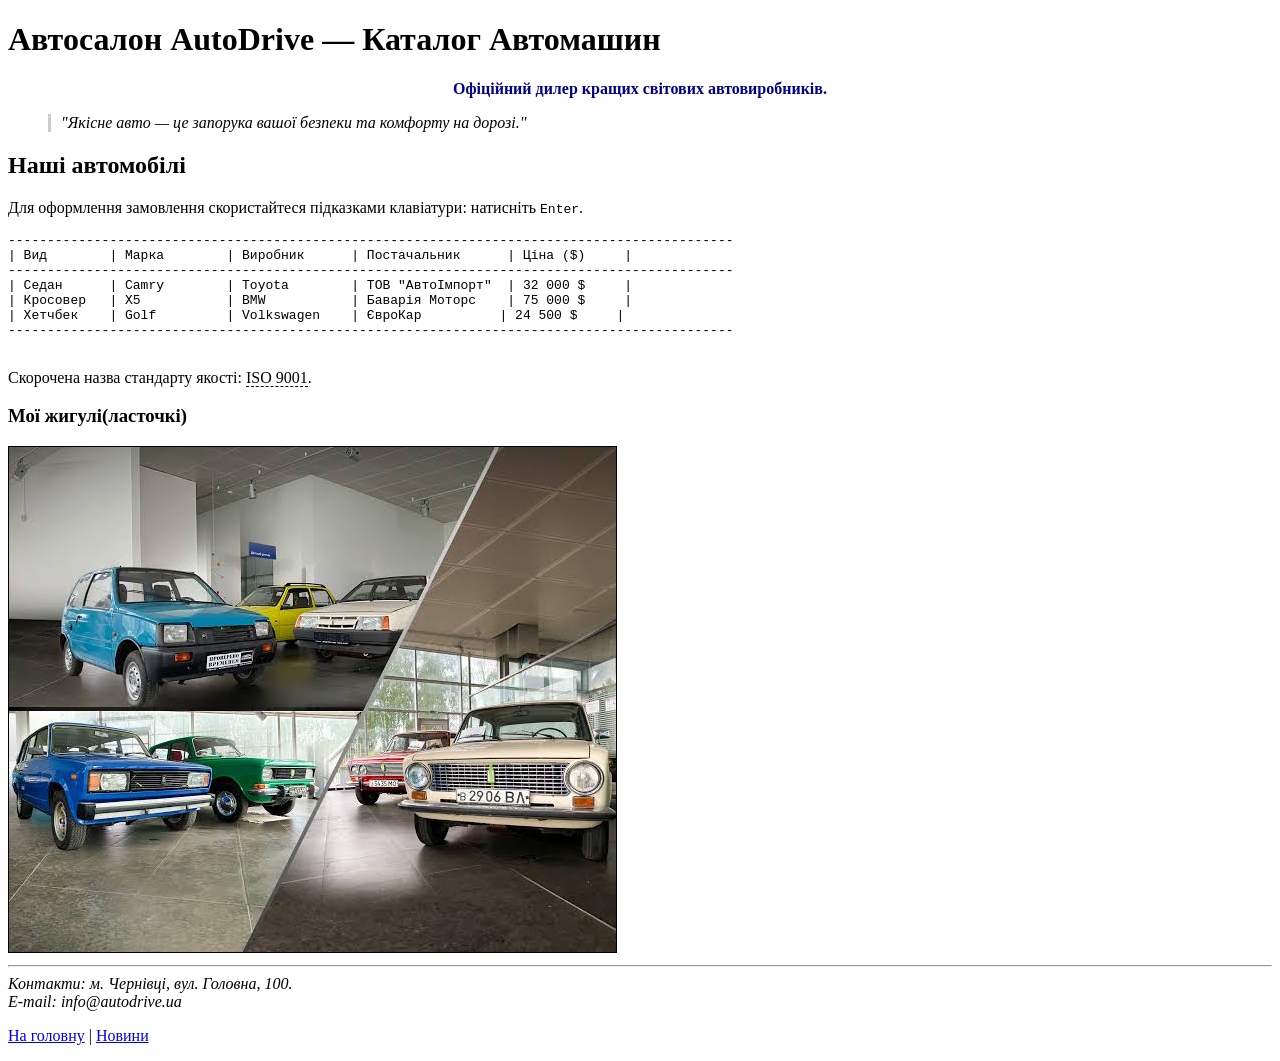
==== 1 laba/catalog.html @ 7f148994 "2107" ====
<!DOCTYPE html>
<html lang="uk">
<head>
    <meta charset="UTF-8">
    <meta name="Author" content="Мельник Євгеній">
    <title>AutoDrive — Каталог автомашин</title>
</head>
<body>

    <h1>Автосалон AutoDrive — Каталог Автомашин</h1>

    <p style="text-align: center;" dir="ltr">
        <strong style="color: darkblue;" dir="ltr">Офіційний дилер кращих світових автовиробників.</strong>
    </p>

    <blockquote lang="uk" class="quote-box" style="border-left: 3px solid #ccc; padding-left: 10px;">
        <em lang="uk" class="italic-quote">"Якісне авто — це запорука вашої безпеки та комфорту на дорозі."</em>
    </blockquote>

    <h2>Наші автомобілі</h2>
    <p>Для оформлення замовлення скористайтеся підказками клавіатури: натисніть <kbd id="btn-kbd" title="Клавіша Enter">Enter</kbd>.</p>

    <!-- Обов'язкові поля Варіанту 13: Вид, марка, виробник, постачальник, ціна -->
    <pre style="font-family: monospace;" dir="ltr">
---------------------------------------------------------------------------------------------
| Вид        | Марка        | Виробник      | Постачальник      | Ціна ($)     |
---------------------------------------------------------------------------------------------
| Седан      | Camry        | Toyota        | ТОВ "АвтоІмпорт"  | 32 000 $     |
| Кросовер   | X5           | BMW           | Баварія Моторс    | 75 000 $     |
| Хетчбек    | Golf         | Volkswagen    | ЄвроКар          | 24 500 $     |
---------------------------------------------------------------------------------------------
    </pre>

    <p>Скорочена назва стандарту якості: <abbr dir="ltr" style="border-bottom: 1px dashed;">ISO 9001</abbr>.</p>

    <h3>Мої жигулі(ласточкі)
    
    </h3>
    <img id="car-img" class="responsive-img" border="1" ismap usemap="#car-map" src="showroom.jpg" alt="План автосалону">

    <hr>

    <address id="contact-info" title="Адреса компанії">
        Контакти: м. Чернівці, вул. Головна, 100.<br>
        E-mail: info@autodrive.ua
    </address>

    <p><a href="index.html">На головну</a> | <a href="news.html">Новини</a></p>

</body>
</html>
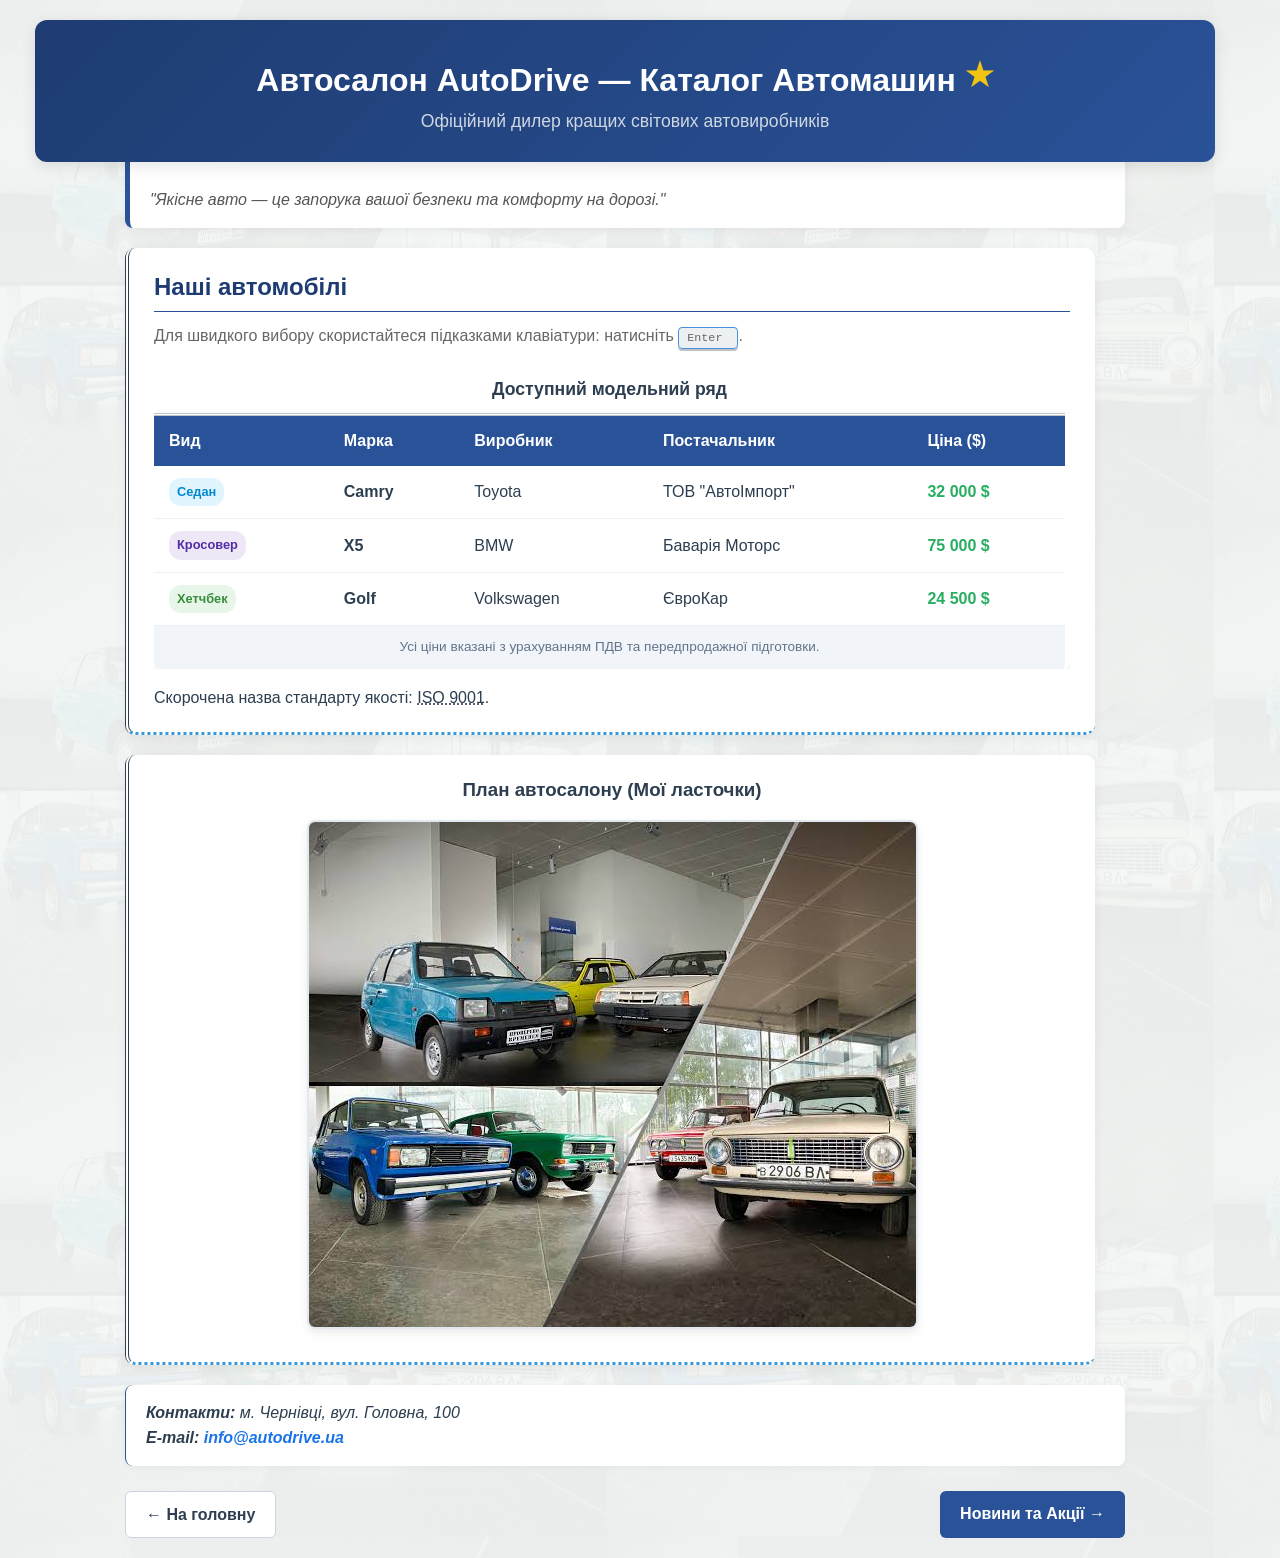
==== commit b147f62b: "laba2" ====
--- a/1 laba/catalog.html
+++ b/1 laba/catalog.html
@@ -4,48 +4,101 @@
     <meta charset="UTF-8">
     <meta name="Author" content="Мельник Євгеній">
     <title>AutoDrive — Каталог автомашин</title>
+    <link rel="stylesheet" href="style.css">
 </head>
 <body>
 
-    <h1>Автосалон AutoDrive — Каталог Автомашин</h1>
+    <header class="main-header" title="Шапка каталогу">
+        <h1>Автосалон AutoDrive — Каталог Автомашин</h1>
+        <p class="subtitle">Офіційний дилер кращих світових автовиробників</p>
+    </header>
 
-    <p style="text-align: center;" dir="ltr">
-        <strong style="color: darkblue;" dir="ltr">Офіційний дилер кращих світових автовиробників.</strong>
-    </p>
+    <div class="container">
+        
+        <!-- Блок цитати -->
+        <div class="quote-card">
+            <blockquote lang="uk" class="italic-quote">
+                <em lang="uk">"Якісне авто — це запорука вашої безпеки та комфорту на дорозі."</em>
+            </blockquote>
+        </div>
 
-    <blockquote lang="uk" class="quote-box" style="border-left: 3px solid #ccc; padding-left: 10px;">
-        <em lang="uk" class="italic-quote">"Якісне авто — це запорука вашої безпеки та комфорту на дорозі."</em>
-    </blockquote>
+        <!-- Основна секція -->
+        <article class="content-box">
+            <h2>Наші автомобілі</h2>
+            <p class="hint-text">
+                Для швидкого вибору скористайтеся підказками клавіатури: натисніть <kbd id="btn-kbd" title="Клавіша Enter" tabindex="0">Enter</kbd>.
+            </p>
 
-    <h2>Наші автомобілі</h2>
-    <p>Для оформлення замовлення скористайтеся підказками клавіатури: натисніть <kbd id="btn-kbd" title="Клавіша Enter">Enter</kbd>.</p>
+            <!-- Сучасна інтерактивна таблиця -->
+            <div class="table-wrapper">
+                <table class="custom-table">
+                    <caption class="custom-table-caption">Доступний модельний ряд</caption>
+                    <thead>
+                        <tr>
+                            <th>Вид</th>
+                            <th>Марка</th>
+                            <th>Виробник</th>
+                            <th>Постачальник</th>
+                            <th>Ціна ($)</th>
+                        </tr>
+                    </thead>
+                    <tbody>
+                        <tr>
+                            <td><span class="badge badge-blue">Седан</span></td>
+                            <td><strong>Camry</strong></td>
+                            <td>Toyota</td>
+                            <td>ТОВ "АвтоІмпорт"</td>
+                            <td class="price">32 000 $</td>
+                        </tr>
+                        <tr>
+                            <td><span class="badge badge-dark">Кросовер</span></td>
+                            <td><strong>X5</strong></td>
+                            <td>BMW</td>
+                            <td>Баварія Моторс</td>
+                            <td class="price">75 000 $</td>
+                        </tr>
+                        <tr>
+                            <td><span class="badge badge-green">Хетчбек</span></td>
+                            <td><strong>Golf</strong></td>
+                            <td>Volkswagen</td>
+                            <td>ЄвроКар</td>
+                            <td class="price">24 500 $</td>
+                        </tr>
+                    </tbody>
+                    <tfoot class="custom-table-footer">
+                        <tr>
+                            <td colspan="5">Усі ціни вказані з урахуванням ПДВ та передпродажної підготовки.</td>
+                        </tr>
+                    </tfoot>
+                </table>
+            </div>
 
-    <!-- Обов'язкові поля Варіанту 13: Вид, марка, виробник, постачальник, ціна -->
-    <pre style="font-family: monospace;" dir="ltr">
----------------------------------------------------------------------------------------------
-| Вид        | Марка        | Виробник      | Постачальник      | Ціна ($)     |
----------------------------------------------------------------------------------------------
-| Седан      | Camry        | Toyota        | ТОВ "АвтоІмпорт"  | 32 000 $     |
-| Кросовер   | X5           | BMW           | Баварія Моторс    | 75 000 $     |
-| Хетчбек    | Golf         | Volkswagen    | ЄвроКар          | 24 500 $     |
----------------------------------------------------------------------------------------------
-    </pre>
+            <p class="quality-info">
+                Скорочена назва стандарту якості: <abbr dir="ltr" title="International Organization for Standardization">ISO 9001</abbr>.
+            </p>
+        </article>
 
-    <p>Скорочена назва стандарту якості: <abbr dir="ltr" style="border-bottom: 1px dashed;">ISO 9001</abbr>.</p>
+        <!-- Галерея / План автосалону -->
+        <section class="content-box showroom-section">
+            <h3>План автосалону (Мої ласточки)</h3>
+            <div class="img-container">
+                <img id="car-img" class="responsive-img" border="1" ismap usemap="#car-map" src="showroom.jpg" alt="План автосалону AutoDrive">
+            </div>
+        </section>
 
-    <h3>Мої жигулі(ласточкі)
-    
-    </h3>
-    <img id="car-img" class="responsive-img" border="1" ismap usemap="#car-map" src="showroom.jpg" alt="План автосалону">
+        <!-- Контакти -->
+        <address id="contact-info" class="contact-card" title="Адреса компанії">
+            <strong>Контакти:</strong> м. Чернівці, вул. Головна, 100<br>
+            <strong>E-mail:</strong> <a href="mailto:info@autodrive.ua">info@autodrive.ua</a>
+        </address>
 
-    <hr>
+        <!-- Навігація -->
+        <nav class="page-nav">
+            <a href="index.html" class="nav-btn">← На головну</a>
+            <a href="news.html" class="nav-btn nav-btn-primary">Новини та Акції →</a>
+        </nav>
 
-    <address id="contact-info" title="Адреса компанії">
-        Контакти: м. Чернівці, вул. Головна, 100.<br>
-        E-mail: info@autodrive.ua
-    </address>
-
-    <p><a href="index.html">На головну</a> | <a href="news.html">Новини</a></p>
+    </div>
 
 </body>
 </html>
--- a/1 laba/style.css
+++ b/1 laba/style.css
@@ -0,0 +1,302 @@
+/* ==========================================================================
+   Лабораторна робота №2 (Варіант 12) — Стилізований каталог
+   ========================================================================== */
+
+/* --- Базові налаштування --- */
+* {
+    margin: 0;
+    padding: 0;
+    box-sizing: border-box;
+    direction: ltr;
+    unicode-bidi: normal;
+}
+
+body {
+    font-family: 'Segoe UI', Roboto, Helvetica, Arial, sans-serif;
+    color: #2c3e50;
+    background-color: #f4f7f6;
+    background-image: linear-gradient(to bottom, rgba(244, 247, 246, 0.95), rgba(244, 247, 246, 0.95)), url('showroom.jpg');
+    background-attachment: scroll;
+    background-position: left;
+    line-height: 1.6;
+    margin: 15px;
+    margin-top: 10px;
+    margin-right: 20px;
+    padding-top: 10px;
+    padding-left: 20px;
+    min-width: 320px;
+    max-width: 1200px;
+    visibility: visible;
+}
+
+.container {
+    max-width: 1000px;
+    margin: 0 auto;
+}
+
+/* --- Шапка сторінки --- */
+.main-header {
+    background: linear-gradient(135deg, #1e3c72 0%, #2a5298 100%);
+    color: #ffffff;
+    padding: 30px 20px;
+    border-radius: 12px;
+    text-align: center;
+    box-shadow: 0 4px 15px rgba(0, 0, 0, 0.1);
+    margin-bottom: 25px;
+    display: compact;
+    position: static;
+    z-index: auto;
+    float: left;
+    width: 100%;
+    clear: none;
+    height: auto;
+    max-height: none;
+}
+
+.main-header h1 {
+    font-size: 2em;
+    font-weight: 700;
+    margin-bottom: 5px;
+}
+
+.main-header .subtitle {
+    font-size: 1.1em;
+    opacity: 0.9;
+    color: #e0e6ed;
+}
+
+/* --- Цитата та Картки --- */
+.quote-card {
+    background: #ffffff;
+    border-left: 5px solid #2a5298;
+    padding: 15px 20px;
+    border-radius: 8px;
+    box-shadow: 0 2px 8px rgba(0,0,0,0.05);
+    margin-bottom: 20px;
+    unicode-bidi: embed;
+    background-position: 50% 50%;
+}
+
+.italic-quote {
+    font-style: italic;
+    color: #555;
+}
+
+.content-box, [class*="box"] {
+    background-color: #ffffff;
+    border-radius: 10px;
+    box-shadow: 0 4px 12px rgba(0,0,0,0.05);
+    margin: 20px 0;
+    margin-top: 2%;
+    margin-right: 3%;
+    padding: 25px;
+    padding-top: 20px;
+    padding-left: 25px;
+    border-left-width: 4px;
+    border-left-style: double;
+    border-bottom-width: 3px;
+    border-bottom-style: dotted;
+    border-bottom-color: #3498db;
+    overflow: visible;
+}
+
+article h2 {
+    color: #1e3c72;
+    font-size: 1.5em;
+    margin-bottom: 15px;
+    border-bottom-width: thin;
+    border-bottom-style: inset;
+    border-bottom-color: #2a5298;
+    padding-bottom: 5px;
+}
+
+h2 + p {
+    color: #666;
+    margin-bottom: 15px;
+    padding-right: 15px;
+    vertical-align: baseline;
+}
+
+/* --- Клавіші та атрибутні селектори (Варіант 12) --- */
+kbd, [id^="btn"] {
+    background-color: #ecf0f1;
+    border: 1px solid #bdc3c7;
+    border-radius: 4px;
+    padding: 3px 8px;
+    font-family: monospace;
+    font-size: 0.9em;
+    box-shadow: 0 2px 0 #bdc3c7;
+    display: inline;
+    padding-right: 15px;
+    border-right-width: thin;
+    border-right-style: double;
+    border-color: #4a90e2;
+}
+
+kbd:focus {
+    outline-style: double;
+    outline-width: 2px;
+    background-color: #e8f0fe;
+}
+
+/* --- Оформлення Таблиці (CSS Table Positioning) --- */
+.table-wrapper {
+    overflow-x: auto;
+    margin: 20px 0;
+}
+
+.custom-table {
+    display: table;
+    width: 100%;
+    border-collapse: collapse;
+    background-color: #ffffff;
+    border-radius: 8px;
+    overflow: hidden;
+    box-shadow: 0 2px 8px rgba(0,0,0,0.06);
+    border-right-width: 5px;
+    border-right-style: dotted;
+    border-top-style: double;
+    border-color: #bdc3c7;
+}
+
+.custom-table-caption {
+    display: table-caption;
+    font-weight: bold;
+    text-align: center;
+    padding: 10px;
+    font-size: 1.1em;
+    color: #2c3e50;
+    padding-right: 15px;
+}
+
+.custom-table th {
+    background-color: #2a5298;
+    color: #ffffff;
+    text-align: left;
+    padding: 12px 15px;
+    font-weight: 600;
+}
+
+.custom-table td {
+    padding: 12px 15px;
+    border-bottom: 1px solid #edf2f7;
+}
+
+.custom-table tbody tr:hover {
+    background-color: #f8fafc;
+}
+
+.custom-table-footer {
+    display: table-footer-group;
+    background-color: #f1f5f9;
+    font-size: 0.85em;
+    color: #64748b;
+    text-align: center;
+}
+
+.custom-table-footer td {
+    padding: 10px;
+}
+
+/* Бейджі та Ціни */
+.badge {
+    display: inline-block;
+    padding: 4px 8px;
+    border-radius: 12px;
+    font-size: 0.8em;
+    font-weight: bold;
+}
+.badge-blue { background-color: #e1f5fe; color: #0288d1; }
+.badge-dark { background-color: #ede7f6; color: #512da8; }
+.badge-green { background-color: #e8f5e9; color: #388e3c; }
+
+.price {
+    font-weight: bold;
+    color: #27ae60;
+}
+
+/* --- Зображення та План --- */
+.showroom-section {
+    text-align: center;
+}
+
+.img-container {
+    margin-top: 15px;
+}
+
+.responsive-img {
+    display: inline;
+    max-width: 100%;
+    height: auto;
+    border-radius: 8px;
+    border: 2px solid #e2e8f0;
+    box-shadow: 0 4px 10px rgba(0,0,0,0.08);
+    clip: rect(0px, 800px, 500px, 0px);
+}
+
+/* --- Контакти --- */
+.contact-card {
+    background: #ffffff;
+    border-radius: 8px;
+    padding: 15px 20px;
+    margin: 20px 0;
+    box-shadow: 0 2px 6px rgba(0,0,0,0.04);
+    border-left-width: thin;
+    border-left-style: double;
+    border-top-style: none;
+    padding-left: 20px;
+    border-left-color: #2a5298;
+}
+
+.contact-card a {
+    color: #1a73e8 !important;
+    text-decoration: none;
+    font-weight: bold;
+}
+
+/* --- Кнопки Навігації --- */
+.page-nav {
+    display: flex;
+    justify-content: space-between;
+    margin-top: 25px;
+    margin-bottom: 20px;
+}
+
+.nav-btn {
+    display: inline-block;
+    padding: 10px 20px;
+    background-color: #ffffff;
+    color: #2c3e50;
+    text-decoration: none;
+    border-radius: 6px;
+    border: 1px solid #cbd5e1;
+    font-weight: 600;
+    transition: all 0.2s ease;
+}
+
+.nav-btn:hover {
+    background-color: #f1f5f9;
+    border-color: #94a3b8;
+}
+
+.nav-btn-primary {
+    background-color: #2a5298;
+    color: #ffffff !important;
+    border: none;
+}
+
+.nav-btn-primary:hover {
+    background-color: #1e3c72;
+}
+
+/* --- Псевдоелементи (Варіант 12) --- */
+h1::after {
+    content: " ★";
+    color: #f1c40f;
+    vertical-align: 10%;
+}
+
+p::first-line {
+    line-height: normal;
+    vertical-align: middle;
+}
